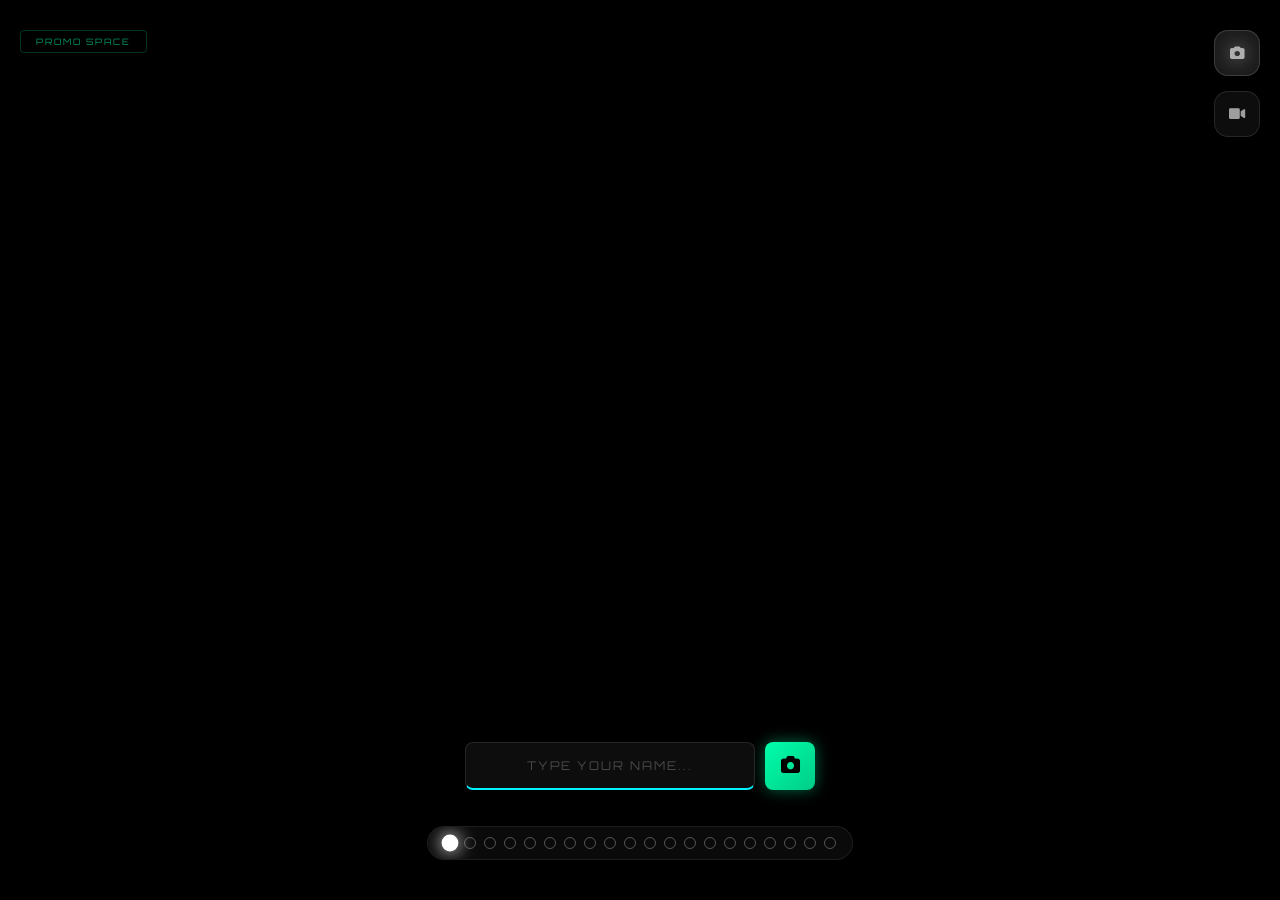
==== index.html @ 4ffec937 "Add files via upload" ====
<!DOCTYPE html>
<html lang="en">

<head>
    <meta charset="UTF-8">
    <meta name="viewport" content="width=device-width, initial-scale=1.0, maximum-scale=1.0, user-scalable=no">
    <title>PRO GENESIS | NEON MANIFEST</title>
    <meta name="description" content="Create stunning neon particle art with your name. 20 insane visual modes.">
    <link rel="stylesheet" href="style.css">
    <link rel="stylesheet" href="https://cdnjs.cloudflare.com/ajax/libs/font-awesome/6.0.0/css/all.min.css">
    <link href="https://fonts.googleapis.com/css2?family=Orbitron:wght@400;700;900&display=swap" rel="stylesheet">
</head>

<body>
    <div id="stage">
        <canvas id="artCanvas"></canvas>
    </div>

    <!-- Photo Capture Only -->
    <div class="pro-tools">
        <button class="tool-btn" onclick="takeSnapshot()" title="Save as Wallpaper">
            <i class="fas fa-camera"></i>
        </button>
        <!-- Photo Capture Only -->
        <div class="pro-tools">
            <button class="tool-btn" onclick="takeSnapshot()" title="Save as Wallpaper">
                <i class="fas fa-camera"></i>
            </button>
            <button class="tool-btn" id="recordBtn" onclick="toggleRecording()" title="Record Video">
                <i class="fas fa-video"></i>
            </button>
        </div>

        <!-- MAIN NAME DISPLAY -->
        <div id="nameDisplay" class="name-display"></div>
        <div class="name-input-container">
            <input type="text" id="nameInput" placeholder="TYPE YOUR NAME..." autocomplete="off">
            <button class="name-save-btn" onclick="takeSnapshot()" title="Save">
                <i class="fas fa-camera"></i>
            </button>
        </div>

        <div class="selector">
            <div class="dot active" onclick="setMode(0)"></div>
            <div class="dot" onclick="setMode(1)"></div>
            <div class="dot" onclick="setMode(2)"></div>
            <div class="dot" onclick="setMode(3)"></div>
            <div class="dot" onclick="setMode(4)"></div>
            <div class="dot" onclick="setMode(5)"></div>
            <div class="dot" onclick="setMode(6)"></div>
            <div class="dot" onclick="setMode(7)"></div>
            <div class="dot" onclick="setMode(8)"></div>
            <div class="dot" onclick="setMode(9)"></div>
            <div class="dot" onclick="setMode(10)"></div>
            <div class="dot" onclick="setMode(11)"></div>
            <div class="dot" onclick="setMode(12)"></div>
            <div class="dot" onclick="setMode(13)"></div>
            <div class="dot" onclick="setMode(14)"></div>
            <div class="dot" onclick="setMode(15)"></div>
            <div class="dot" onclick="setMode(16)"></div>
            <div class="dot" onclick="setMode(17)"></div>
            <div class="dot" onclick="setMode(18)"></div>
            <div class="dot" onclick="setMode(19)"></div>
        </div>

        <div class="ad-container">
            <div class="ad-placeholder">PROMO SPACE</div>
        </div>

        <script src="script.js"></script>
</body>

</html>
---- style.css ----
@import url('https://fonts.googleapis.com/css2?family=Orbitron:wght@400;700;900&display=swap');

body,
html {
    margin: 0;
    padding: 0;
    width: 100%;
    height: 100%;
    background: #000;
    overflow: hidden;
    font-family: 'Orbitron', sans-serif;
    touch-action: none;
    -webkit-touch-callout: none;
    -webkit-user-select: none;
    user-select: none;
}

#stage {
    width: 100vw;
    height: 100vh;
    position: fixed;
    top: 0;
    left: 0;
}

#artCanvas {
    width: 100%;
    height: 100%;
    display: block;
}

/* === INSANE NAME DISPLAY === */
.name-display {
    position: fixed;
    top: 12%;
    left: 50%;
    transform: translateX(-50%);
    z-index: 90;
    font-family: 'Orbitron', sans-serif;
    font-size: clamp(2.5rem, 7vw, 6rem);
    font-weight: 900;
    text-transform: uppercase;
    letter-spacing: 10px;
    color: #fff;
    pointer-events: none;
    opacity: 0;
    transition: opacity 0.3s ease;
    white-space: nowrap;
    display: flex;
    gap: 2px;
    justify-content: center;
}

.name-display.visible {
    opacity: 1;
}

.name-display.fading {
    opacity: 0;
    transition: opacity 2s ease;
}

/* Individual letter styling */
.name-letter {
    display: inline-block;
    position: relative;
    animation: letterGlitch 0.1s ease;
    color: #00f2ff;
    text-shadow:
        0 0 10px #00f2ff,
        0 0 20px #00f2ff,
        0 0 40px #00f2ff,
        0 0 80px #7000ff;
}

.name-letter.decoding {
    color: #ff0077;
    text-shadow:
        0 0 10px #ff0077,
        0 0 30px #ff0077,
        0 0 60px #ff00ff;
    animation: letterDecode 0.08s linear infinite;
}

.name-letter.decoded {
    animation: letterReveal 0.6s cubic-bezier(0.16, 1, 0.3, 1) forwards;
}

@keyframes letterDecode {
    0% {
        transform: translateY(-2px) scaleY(1.1);
        opacity: 0.8;
    }

    25% {
        transform: translateY(1px) scaleX(1.05);
        opacity: 1;
    }

    50% {
        transform: translateY(-1px) skewX(5deg);
        opacity: 0.7;
    }

    75% {
        transform: translateY(2px) skewX(-3deg);
        opacity: 0.9;
    }

    100% {
        transform: translateY(0) scaleY(0.95);
        opacity: 0.8;
    }
}

@keyframes letterReveal {
    0% {
        color: #ff0077;
        text-shadow: 0 0 30px #ff0077, 0 0 60px #ff00ff;
        transform: scale(1.8) translateY(-10px);
        opacity: 1;
    }

    30% {
        color: #ffea00;
        text-shadow: 0 0 40px #ffea00, 0 0 80px #ff8800;
        transform: scale(1.3) translateY(5px);
    }

    60% {
        color: #00ffaa;
        text-shadow: 0 0 20px #00ffaa, 0 0 60px #00ff44;
        transform: scale(1.05) translateY(-2px);
    }

    100% {
        color: #00f2ff;
        text-shadow:
            0 0 10px #00f2ff,
            0 0 20px #00f2ff,
            0 0 40px #00f2ff,
            0 0 80px #7000ff,
            0 0 120px #7000ff;
        transform: scale(1) translateY(0);
    }
}

@keyframes letterFloat {

    0%,
    100% {
        transform: translateY(0);
    }

    50% {
        transform: translateY(-8px);
    }
}

.name-letter.floating {
    animation: letterFloat 2.5s ease-in-out infinite;
}

/* Stagger the float for each letter */
.name-letter.floating:nth-child(1) {
    animation-delay: 0s;
}

.name-letter.floating:nth-child(2) {
    animation-delay: 0.15s;
}

.name-letter.floating:nth-child(3) {
    animation-delay: 0.3s;
}

.name-letter.floating:nth-child(4) {
    animation-delay: 0.45s;
}

.name-letter.floating:nth-child(5) {
    animation-delay: 0.6s;
}

.name-letter.floating:nth-child(6) {
    animation-delay: 0.75s;
}

.name-letter.floating:nth-child(7) {
    animation-delay: 0.9s;
}

.name-letter.floating:nth-child(8) {
    animation-delay: 1.05s;
}

.name-letter.floating:nth-child(9) {
    animation-delay: 1.2s;
}

.name-letter.floating:nth-child(10) {
    animation-delay: 1.35s;
}

.name-letter.floating:nth-child(11) {
    animation-delay: 1.5s;
}

.name-letter.floating:nth-child(12) {
    animation-delay: 1.65s;
}

/* === Name Input Box === */
.name-input-container {
    position: fixed;
    bottom: 110px;
    left: 50%;
    transform: translateX(-50%);
    z-index: 100;
    width: min(350px, 85vw);
    display: flex;
    gap: 10px;
}

#nameInput {
    flex: 1;
    background: rgba(255, 255, 255, 0.05);
    border: 1px solid rgba(255, 255, 255, 0.1);
    border-bottom: 2px solid #00f2ff;
    padding: 12px 20px;
    color: white;
    font-family: 'Orbitron', sans-serif;
    font-size: 0.75rem;
    letter-spacing: 3px;
    text-align: center;
    border-radius: 8px;
    outline: none;
    backdrop-filter: blur(15px);
    -webkit-backdrop-filter: blur(15px);
    transition: 0.4s;
    text-transform: uppercase;
}

#nameInput::placeholder {
    color: rgba(255, 255, 255, 0.25);
    letter-spacing: 2px;
}

#nameInput:focus {
    background: rgba(255, 255, 255, 0.1);
    border-bottom-color: #ff0077;
    box-shadow: 0 5px 20px rgba(255, 0, 119, 0.3);
}

.name-save-btn {
    width: 50px;
    height: 48px;
    background: linear-gradient(135deg, #00ffaa, #00cc88);
    color: #000;
    border: none;
    border-radius: 8px;
    cursor: pointer;
    font-size: 1.2rem;
    box-shadow: 0 0 15px rgba(0, 255, 170, 0.4);
    transition: 0.3s;
}

.name-save-btn:hover {
    transform: scale(1.1);
    box-shadow: 0 0 30px rgba(0, 255, 170, 0.6);
}

/* === Selector & Dots === */
.selector {
    position: fixed;
    bottom: 40px;
    left: 50%;
    transform: translateX(-50%);
    display: flex;
    gap: 8px;
    z-index: 100;
    padding: 10px 16px;
    background: rgba(255, 255, 255, 0.04);
    backdrop-filter: blur(10px);
    -webkit-backdrop-filter: blur(10px);
    border-radius: 50px;
    border: 1px solid rgba(255, 255, 255, 0.08);
    max-width: 92vw;
    overflow-x: auto;
    scrollbar-width: none;
}

.selector::-webkit-scrollbar {
    display: none;
}

.dot {
    width: 10px;
    height: 10px;
    min-width: 10px;
    border: 1.5px solid rgba(255, 255, 255, 0.3);
    border-radius: 50%;
    cursor: pointer;
    transition: all 0.25s ease;
}

.dot:hover {
    border-color: #00f2ff;
    box-shadow: 0 0 8px #00f2ff;
    transform: scale(1.2);
}

.dot.active {
    background: #fff;
    border-color: #fff;
    box-shadow: 0 0 12px #fff, 0 0 24px rgba(255, 255, 255, 0.3);
    transform: scale(1.4);
}

/* === Pro Tools (Camera Only) === */
.pro-tools {
    position: fixed;
    top: 30px;
    right: 20px;
    z-index: 100;
    display: flex;
    flex-direction: column;
    gap: 15px;
}

.tool-btn {
    width: 46px;
    height: 46px;
    background: rgba(255, 255, 255, 0.05);
    border: 1px solid rgba(255, 255, 255, 0.1);
    color: rgba(255, 255, 255, 0.6);
    border-radius: 14px;
    cursor: pointer;
    backdrop-filter: blur(10px);
    -webkit-backdrop-filter: blur(10px);
    transition: all 0.3s ease;
    font-size: 0.9rem;
    display: flex;
    align-items: center;
    justify-content: center;
}

.tool-btn:hover {
    background: rgba(255, 255, 255, 0.15);
    color: #fff;
    border-color: rgba(255, 255, 255, 0.3);
    box-shadow: 0 0 20px rgba(255, 255, 255, 0.1);
}

/* === Ad Container === */
.ad-container {
    position: fixed;
    top: 30px;
    left: 20px;
    z-index: 100;
}

.ad-placeholder {
    padding: 5px 15px;
    border: 1px solid rgba(0, 255, 170, 0.2);
    color: rgba(0, 255, 170, 0.6);
    font-size: 0.55rem;
    letter-spacing: 2px;
    border-radius: 4px;
    font-family: 'Orbitron', sans-serif;
    backdrop-filter: blur(5px);
}

/* === Mobile Responsive === */
@media (max-width: 768px) {
    .name-display {
        font-size: clamp(1.5rem, 8vw, 3rem);
        letter-spacing: 5px;
        top: 10%;
    }

    .name-input-container {
        bottom: 100px;
        width: 80vw;
    }

    #nameInput {
        font-size: 0.65rem;
        padding: 10px 14px;
    }

    .selector {
        bottom: 30px;
        gap: 6px;
        padding: 8px 12px;
    }

    .dot {
        width: 9px;
        height: 9px;
        min-width: 9px;
    }

    .pro-tools {
        top: 20px;
        right: 12px;
    }

    .tool-btn {
        width: 40px;
        height: 40px;
        font-size: 0.8rem;
    }

    .ad-container {
        top: 20px;
        left: 12px;
    }

    .ad-placeholder {
        font-size: 0.45rem;
    }
}

@media (max-width: 400px) {
    .name-display {
        font-size: 1.2rem;
        letter-spacing: 3px;
    }

    .selector {
        gap: 5px;
        padding: 6px 10px;
    }

    .dot {
        width: 8px;
        height: 8px;
        min-width: 8px;
    }
}
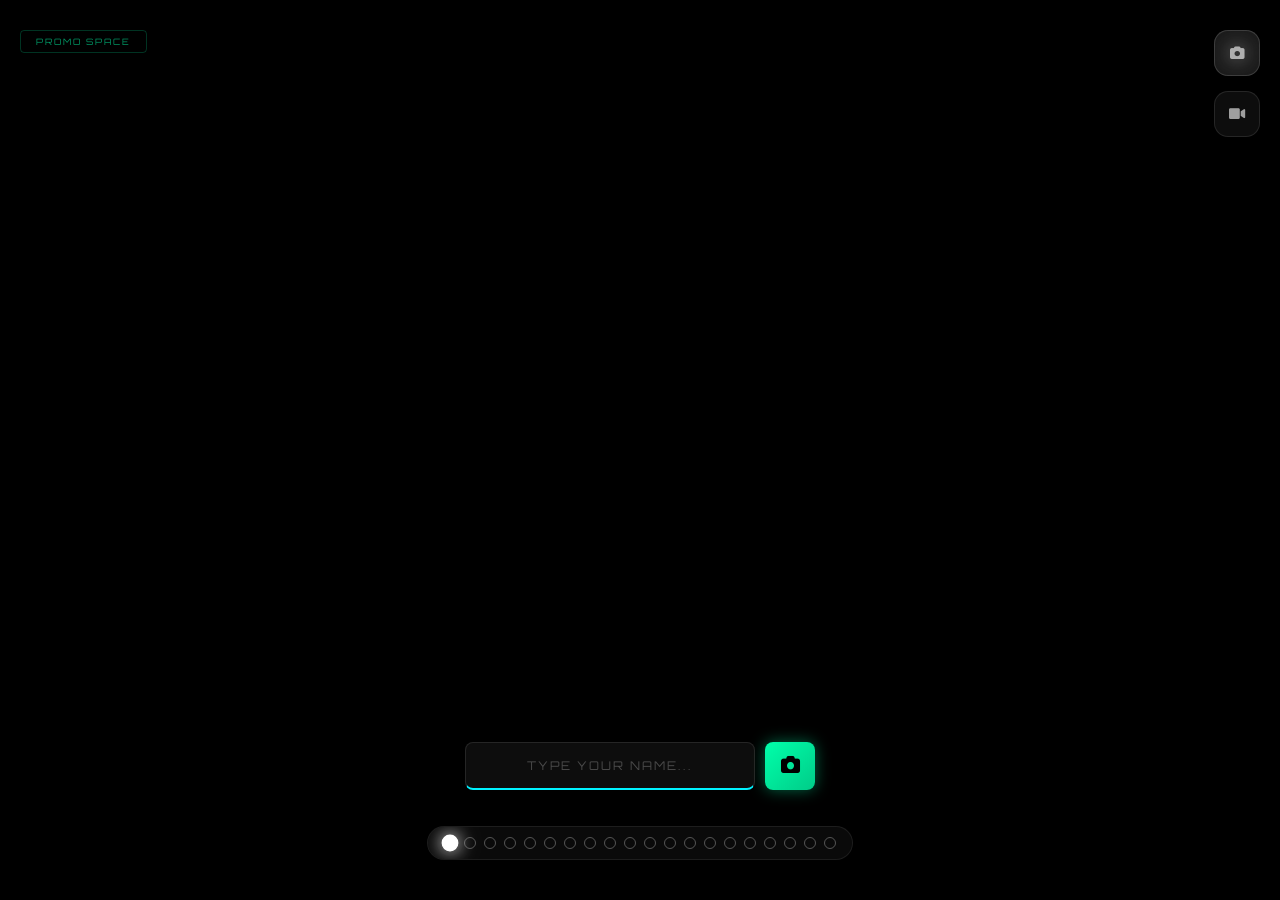
==== commit 51c4b46d: "Update index.html" ====
--- a/index.html
+++ b/index.html
@@ -1,11 +1,12 @@
 <!DOCTYPE html>
 <html lang="en">
 
-<head>
+<head> <meta name="google-site-verification" content="_jLeaFGqqzr3vPOUcy6zc7TqkDpYpwZJdfoL6HzDl2Q" />
     <meta charset="UTF-8">
     <meta name="viewport" content="width=device-width, initial-scale=1.0, maximum-scale=1.0, user-scalable=no">
     <title>PRO GENESIS | NEON MANIFEST</title>
     <meta name="description" content="Create stunning neon particle art with your name. 20 insane visual modes.">
+    <meta name="google-site-verification" content="_jLeaFGqqzr3vPOUcy6zc7TqkDpYpwZJdfoL6HzDl2Q" />
     <link rel="stylesheet" href="style.css">
     <link rel="stylesheet" href="https://cdnjs.cloudflare.com/ajax/libs/font-awesome/6.0.0/css/all.min.css">
     <link href="https://fonts.googleapis.com/css2?family=Orbitron:wght@400;700;900&display=swap" rel="stylesheet">
@@ -70,4 +71,5 @@
         <script src="script.js"></script>
 </body>
 
-</html>+
+</html>
